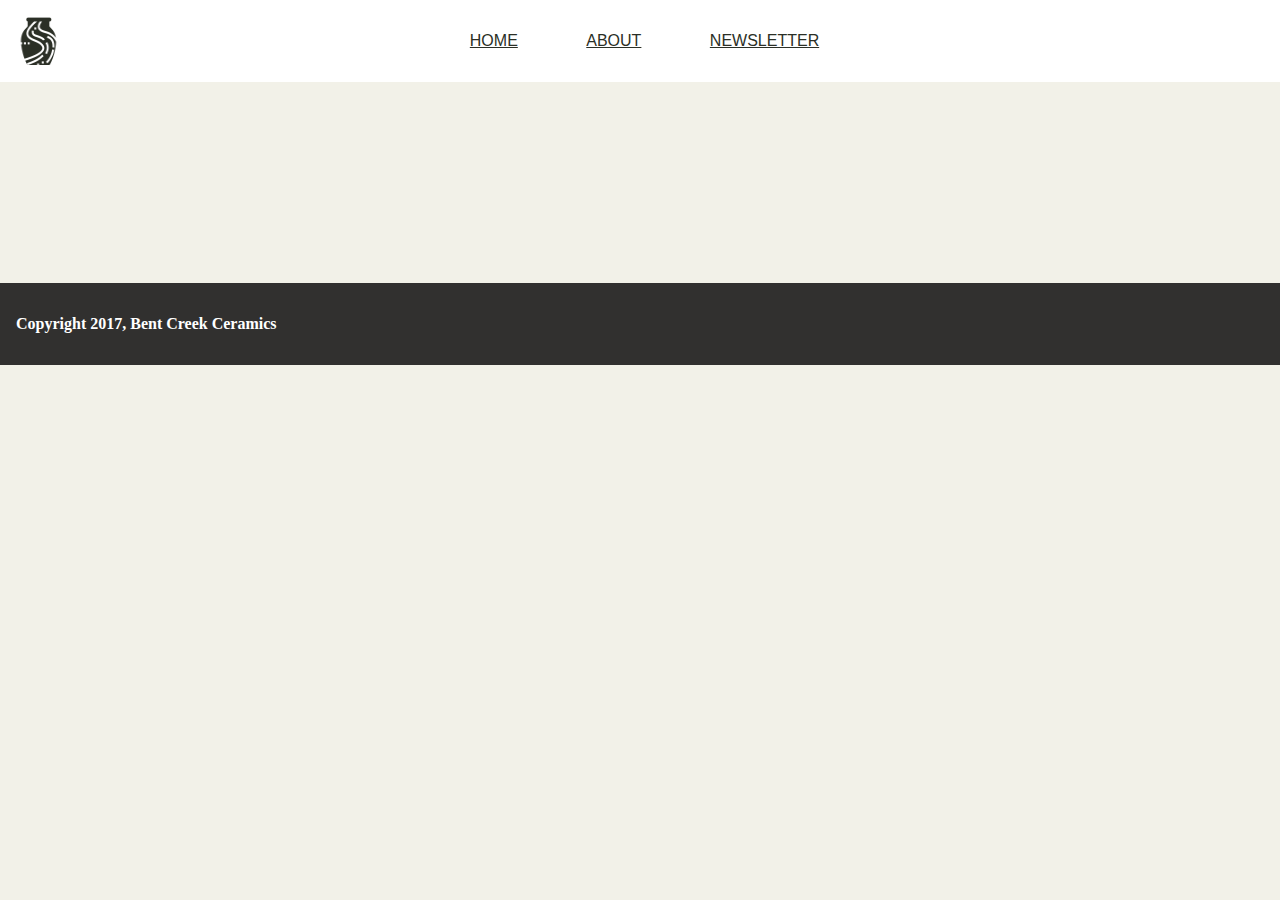
==== about.html @ cf136bc1 "PW1:8 about page html layout complete. Header/footer carryover from index." ====
<!DOCTYPE html>
<html>
  <head>
    <meta charset="utf-8">
    <title>Bent Creek Ceramics - About</title>
    <link href="https://fonts.googleapis.com/css?family=Merriweather:300,300i,400,400i,700|Roboto:300,300i,400,400i" rel="styleshet">
    <link href="style.css" rel="stylesheet">
  </head>

  <body>

<!-- ===== HEADER ===== -->
    <header>
      <img class="logo" src="images/optimized/bent-creek-logo.png" height="50" width="45" alt="Bent Creek Logo">
      <nav>
        <a href="index.html">Home</a>
        <a href="about.html">About</a>
        <a href="newsletter.html">Newsletter</a>
      </nav>
    </header>

<!-- ===== MAIN ===== -->
    <main>
      <section class="top_main">
        <h1></h1>
        <img src="" alt="">
        <p></p>
        <blockquote></blockquote>
        <h3></h3>
        <p></p>
      </section>
      <section class="middle_main">
        <h1></h1>
      </section>
      <section class="bottom_main">
        <div class="bottom_paragraphs">
          <h3></h3>
          <p></p>
          <figure>
            <img src="" alt="">
            <figcaption></figcaption>
          </figure>
        </div>
        <div class="bottom_table">
          <h3></h3>
          <table>
            <thead>
              <td></td>
              <td></td>
              <td></td>
            </thead>
            <tr>
              <td></td>
              <td></td>
              <td></td>
            </tr>
            <tr>
              <td></td>
              <td></td>
              <td></td>
            </tr>
            <tr>
              <td></td>
              <td></td>
              <td></td>
            </tr>
          </table>
        </div>    
      </section>

    </main>

<!-- ===== FOOTER ===== -->
    <footer>
      <p>Copyright 2017, Bent Creek Ceramics</p>
    </footer>
  </body>
</html>
---- style.css ----
/*Background: #F2F1E8
Text: #131511
Inline Link: #968772
Inline Link (Hover): #967343
Navigation Background: #FFFFFF
Navigation Text: #2B2F26
Navigation Text (Hover): #CD5D67
Navigation Text (Active) #968772
Button Background: #968772
Button Background (Hover): #967343
Button Text: #F2F1E8
Button Text (Hover): #FFFFFF
Input Border Bottom: #968772
Input Border Bottom (Focus): #967343*/
/*
font-family: 'Merriweather', serif;
font-family: 'Roboto', sans-serif;*/


html, body {
  width: 100%;
  height: auto;
  margin: 0;
  padding: 0;
  background-color: #F2F1E8;
  font-family: 'Merriweather', serif;
}

/* +++++++++++++++ INDEX.HTML +++++++++++++++ */

/* === HEADER === */

header {
  width: 100%;
  margin: 0;
  padding: 1em;
  display: flex;
  background-color: #fff;
}
header nav {
  margin: 0 auto;
  align-self: center;
  font-family: 'Roboto', sans-serif;
}
nav a {
  text-transform: uppercase;
  padding: 0 2em;
  color: #2B2F26;
}
nav a:nth-child(3) {
  padding-right: 100px;
}
nav a:hover {
  color: #CD5D67;
}
nav a:active {
  color: #968772;
}

/* ===== MAIN ===== */

main {
  width: 100%;
  padding: 1em;
}
main h1 {
  text-align: center;
  font-size: 4.5em;
  font-weight: 500;
  margin-bottom: .25em;
}
main h2 {
  text-align: center;
  font-size: 3em;
  font-weight: 500;
  margin-top: .25em;
  margin-bottom: 1.3em;
}
/* MAIN - IMAGE ROW1 */
.image_row_1 {
  width: 100%;
  margin: 0 auto;
}
.image_row_1 ul {
  padding: 0;
  display: flex;
  flex-flow: row nowrap;
  justify-content: space-between;
}
.image_row_1 ul li {
  list-style: none;
}
.image_row_1 ul li p {
  display: inline-block;
  color: #fff;
  background-color: rgba( 0, 0, 0, 0.8 );
  font-weight: 400;
  padding: 1em;
  margin-top: 20em;
}
.product-1 {
  background-image: url("images/optimized/product-1.jpg");
  background-size: 100% 100%;
  width: 60%;
  height: 25em;
  padding: 1em;
  padding: 0;
}
.product-2 {
  background-image: url("images/optimized/product-2.jpg");
  background-size: 100% 100%;
  width: 19%;
  height: 25em;
  padding: 0;
}
.product-3 {
  background-image: url("images/optimized/product-3.jpg");
  background-size: 100% 100%;
  width: 19%;
  height: 25em;
  padding: 0;
}
/* MAIN - IMAGE ROW2 */
.image_row_2 {
  width: 100%;
  margin: 0 auto;
}
.image_row_2 ul {
  padding: 0;
  display: flex;
  flex-flow: row nowrap;
  justify-content: space-between;
}
.image_row_2 ul li {
  list-style: none;
}
.image_row_2 ul li p {
  display: inline-block;
  color: #fff;
  background-color: rgba( 0, 0, 0, 0.8 );
  font-weight: 400;
  padding: 1em;
  margin-top: 13em;
}
.product-4 {
  background-image: url("images/optimized/product-4.jpg");
  background-size: 100% 100%;
  width: 19%;
  height: 18em;
  padding: 1em;
  padding: 0;
}
.product-5 {
  background-image: url("images/optimized/product-5.jpg");
  background-size: 100% 100%;
  width: 19%;
  height: 18em;
  padding: 0;
}
.product-6 {
  background-image: url("images/optimized/product-6.jpg");
  background-size: 100% 100%;
  width: 39%;
  height: 18em;
  padding: 0;
}
.product-7 {
  background-image: url("images/optimized/product-7.jpg");
  background-size: 100% 100%;
  width: 19%;
  height: 18em;
  padding: 0;
}

/* ===== FOOTER ===== */
footer {
  width: 100%;
  margin: 0;
  padding: 1em;
  background-color: rgba( 0, 0, 0, 0.8 );
  color: #fff;
  font-weight: bolder;

}
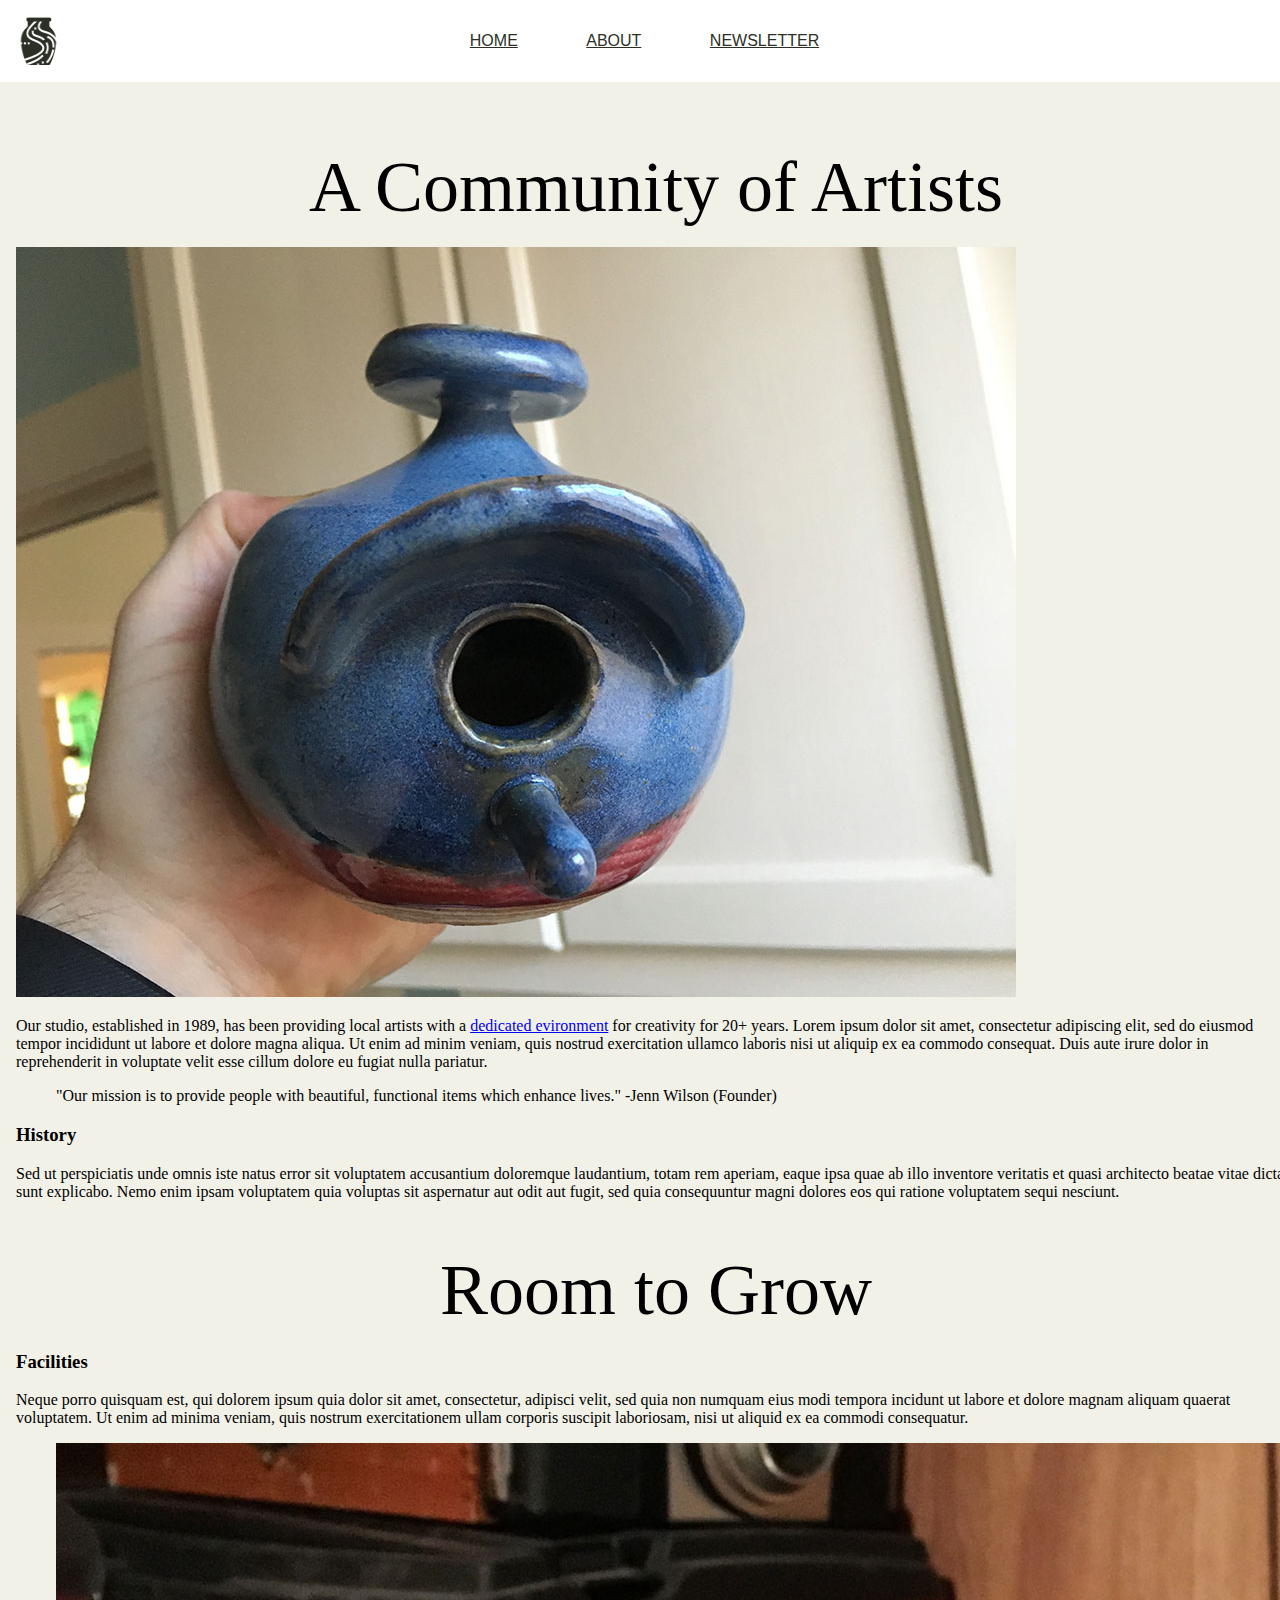
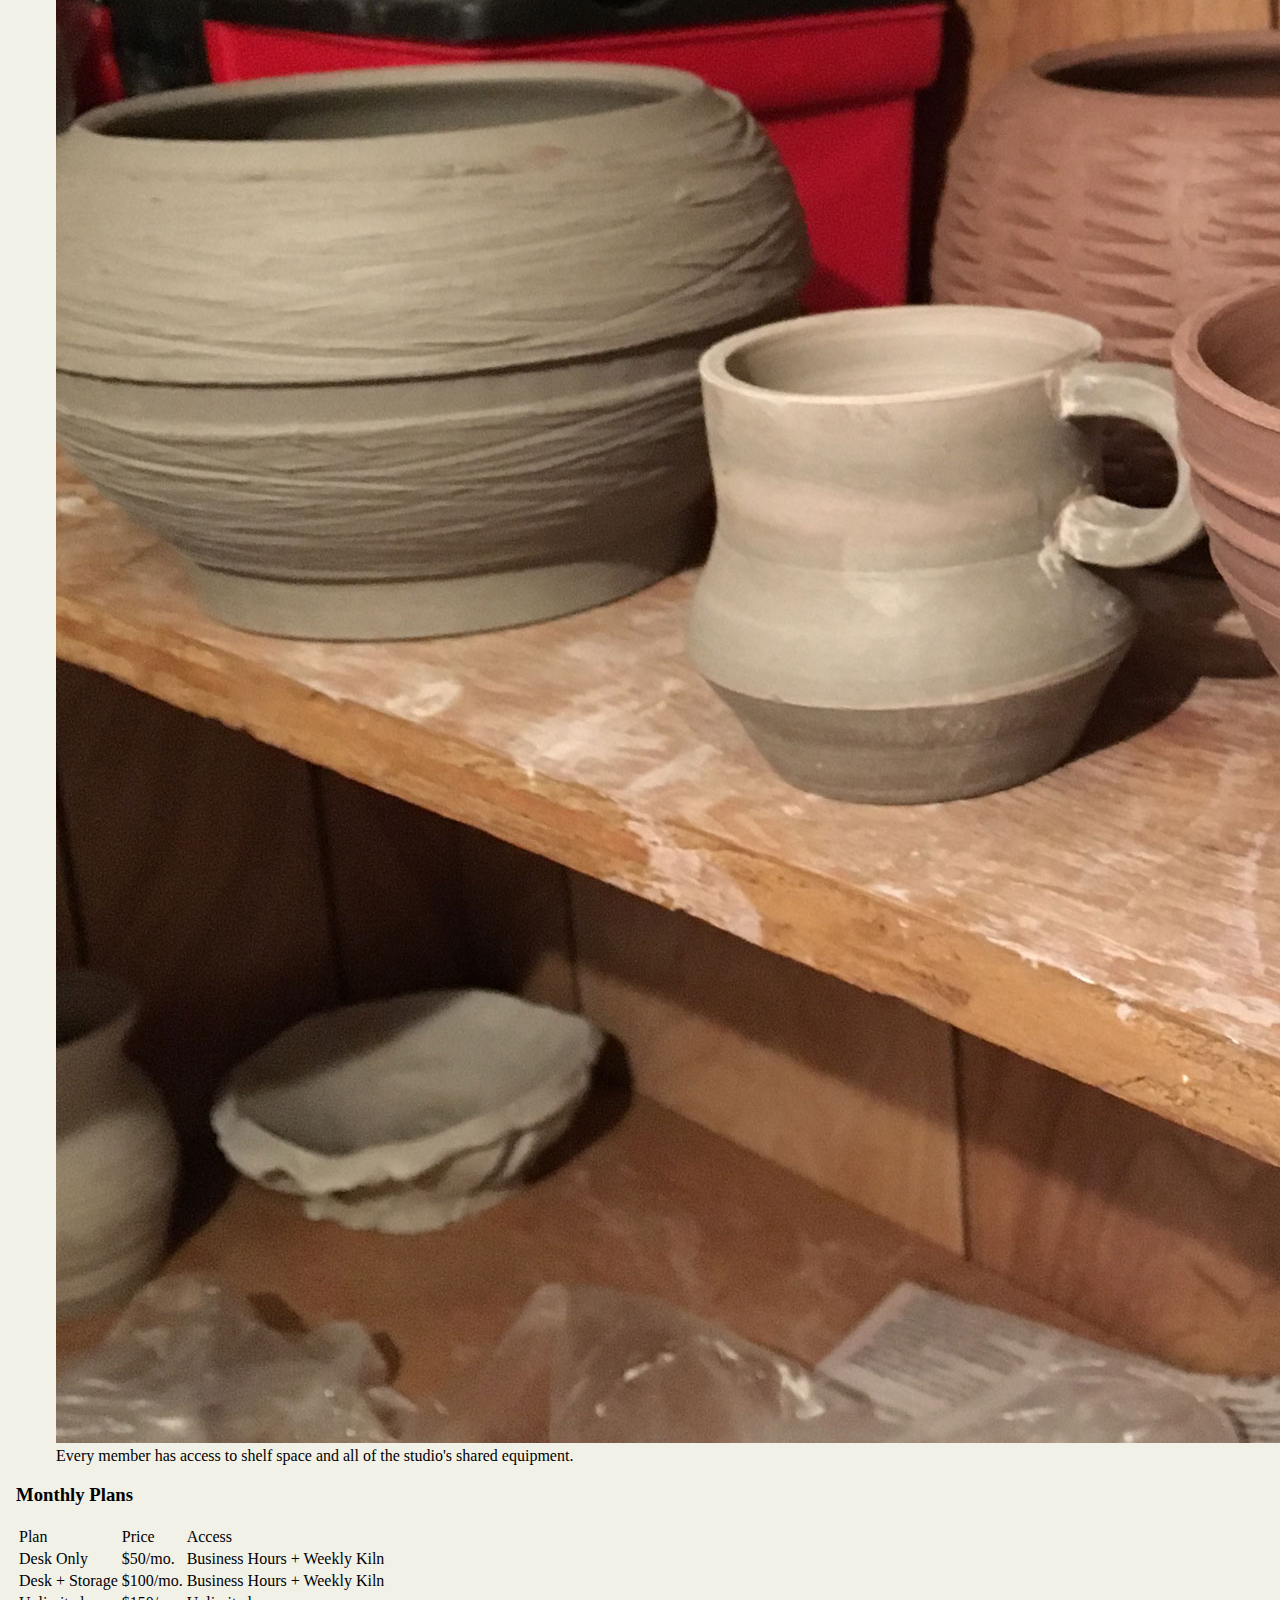
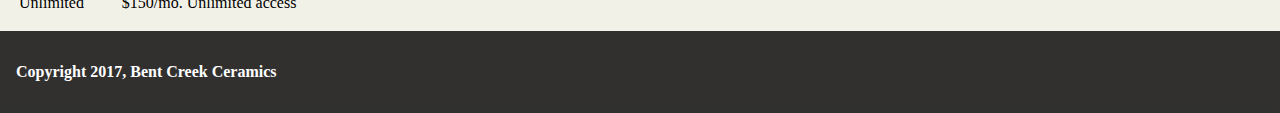
==== commit 0d8fbd88: "PW1:9 about page content added" ====
--- a/about.html
+++ b/about.html
@@ -22,50 +22,53 @@
 <!-- ===== MAIN ===== -->
     <main>
       <section class="top_main">
-        <h1></h1>
-        <img src="" alt="">
-        <p></p>
-        <blockquote></blockquote>
-        <h3></h3>
-        <p></p>
+        <h1>A Community of Artists</h1>
+        <img src="images/optimized/birdhouse.jpg" alt="Blue ceramic birdhouse">
+        <p>Our studio, established in 1989, has been providing local artists with a <a href="https://s-media-cache-ak0.pinimg.com/736x/82/8d/27/828d2722ae5b6010397c286fcc4e6bad--ceramic-studio-ceramic-artists.jpg">dedicated evironment</a> for creativity for 20+ years. Lorem ipsum dolor sit amet, consectetur adipiscing elit, sed do eiusmod tempor incididunt ut labore et dolore magna aliqua. Ut enim ad minim veniam, quis nostrud exercitation ullamco laboris nisi ut aliquip ex ea commodo consequat. Duis aute irure dolor in reprehenderit in voluptate velit esse cillum dolore eu fugiat nulla pariatur.
+</p>
+        <blockquote>"Our mission is to provide people with beautiful, functional items which enhance lives."
+-Jenn Wilson (Founder)
+</blockquote>
+        <h3>History</h3>
+        <p>Sed ut perspiciatis unde omnis iste natus error sit voluptatem accusantium doloremque laudantium, totam rem aperiam, eaque ipsa quae ab illo inventore veritatis et quasi architecto beatae vitae dicta sunt explicabo. Nemo enim ipsam voluptatem quia voluptas sit aspernatur aut odit aut fugit, sed quia consequuntur magni dolores eos qui ratione voluptatem sequi nesciunt.</p>
       </section>
       <section class="middle_main">
-        <h1></h1>
+        <h1>Room to Grow</h1>
       </section>
       <section class="bottom_main">
         <div class="bottom_paragraphs">
-          <h3></h3>
-          <p></p>
+          <h3>Facilities</h3>
+          <p>Neque porro quisquam est, qui dolorem ipsum quia dolor sit amet, consectetur, adipisci velit, sed quia non numquam eius modi tempora incidunt ut labore et dolore magnam aliquam quaerat voluptatem. Ut enim ad minima veniam, quis nostrum exercitationem ullam corporis suscipit laboriosam, nisi ut aliquid ex ea commodi consequatur.</p>
           <figure>
-            <img src="" alt="">
-            <figcaption></figcaption>
+            <img src="images/optimized/background-1.jpg" alt="A shelf with ceramic bowls and mugs">
+            <figcaption>Every member has access to shelf space and all of the studio's shared equipment.</figcaption>
           </figure>
         </div>
         <div class="bottom_table">
-          <h3></h3>
+          <h3>Monthly Plans</h3>
           <table>
             <thead>
-              <td></td>
-              <td></td>
-              <td></td>
+              <td>Plan</td>
+              <td>Price</td>
+              <td>Access</td>
             </thead>
             <tr>
-              <td></td>
-              <td></td>
-              <td></td>
+              <td>Desk Only</td>
+              <td>$50/mo.</td>
+              <td>Business Hours + Weekly Kiln</td>
             </tr>
             <tr>
-              <td></td>
-              <td></td>
-              <td></td>
+              <td>Desk + Storage</td>
+              <td>$100/mo.</td>
+              <td>Business Hours + Weekly Kiln</td>
             </tr>
             <tr>
-              <td></td>
-              <td></td>
-              <td></td>
+              <td>Unlimited</td>
+              <td>$150/mo.</td>
+              <td>Unlimited access</td>
             </tr>
           </table>
-        </div>    
+        </div>
       </section>
 
     </main>
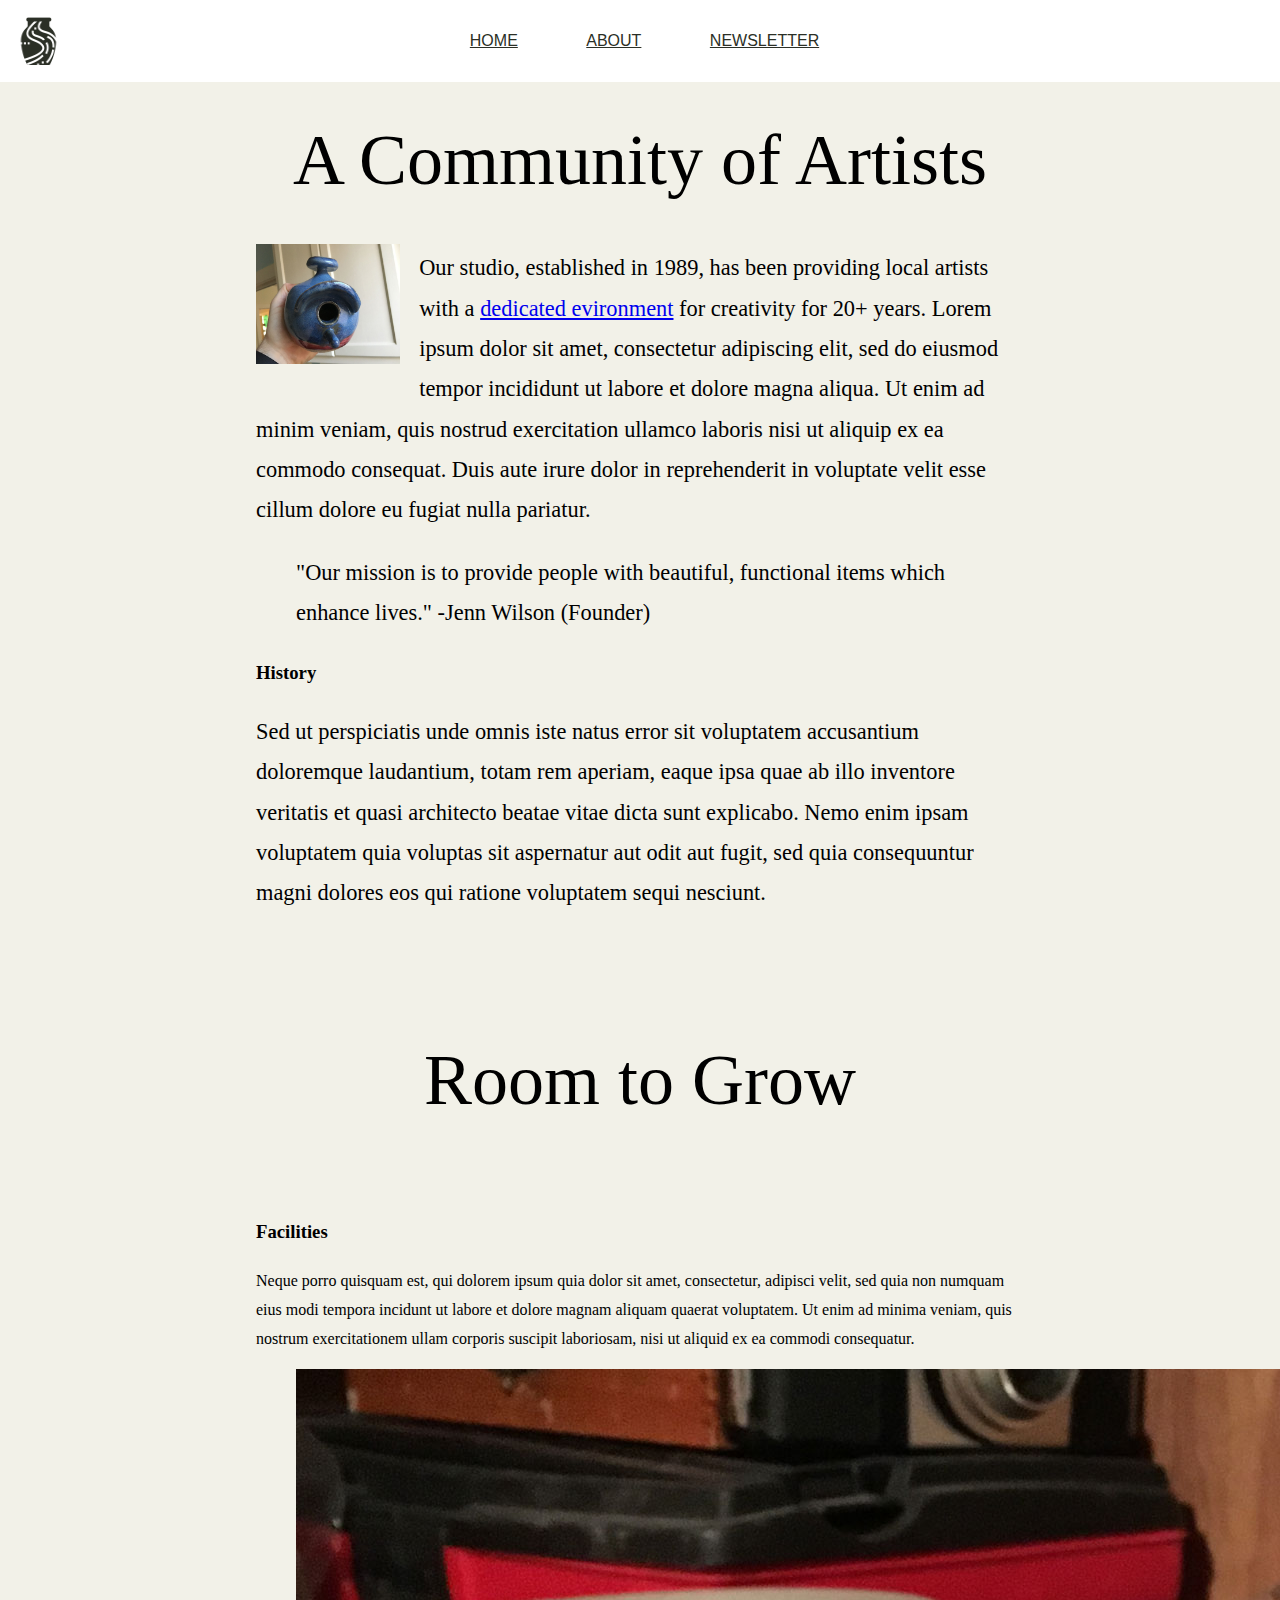
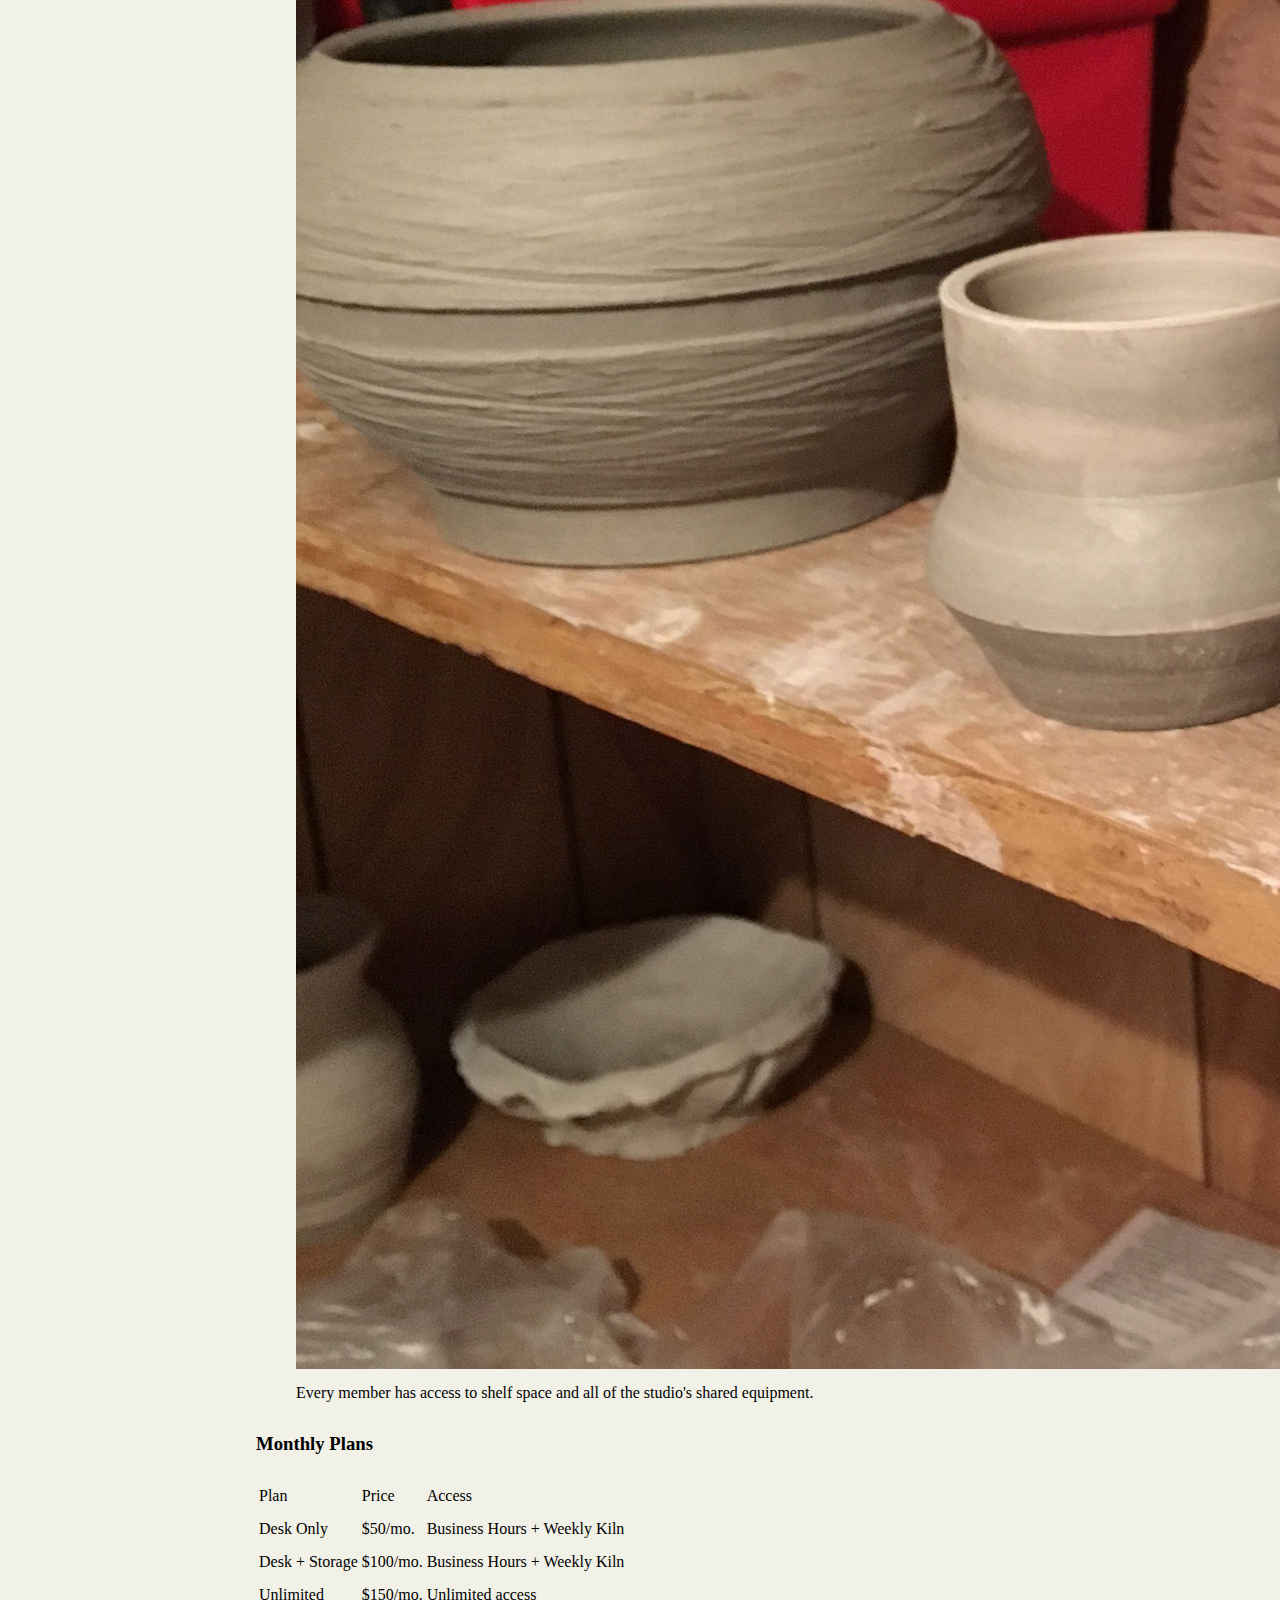
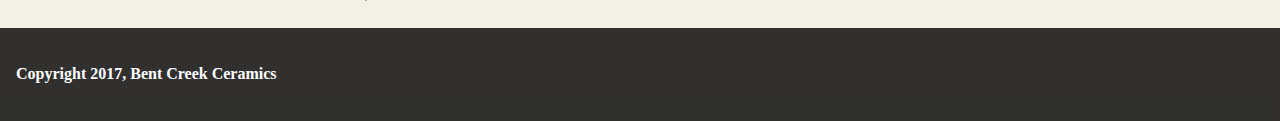
==== commit 1d236e1e: "PW1:10 about page CSS Section - top_main" ====
--- a/about.html
+++ b/about.html
@@ -20,7 +20,8 @@
     </header>
 
 <!-- ===== MAIN ===== -->
-    <main>
+  <!-- ----- SECTION - top_main ----- -->
+    <main class="main_about">
       <section class="top_main">
         <h1>A Community of Artists</h1>
         <img src="images/optimized/birdhouse.jpg" alt="Blue ceramic birdhouse">
@@ -32,9 +33,13 @@
         <h3>History</h3>
         <p>Sed ut perspiciatis unde omnis iste natus error sit voluptatem accusantium doloremque laudantium, totam rem aperiam, eaque ipsa quae ab illo inventore veritatis et quasi architecto beatae vitae dicta sunt explicabo. Nemo enim ipsam voluptatem quia voluptas sit aspernatur aut odit aut fugit, sed quia consequuntur magni dolores eos qui ratione voluptatem sequi nesciunt.</p>
       </section>
+
+  <!-- ----- SECTION - middle_main ----- -->
       <section class="middle_main">
         <h1>Room to Grow</h1>
       </section>
+
+    <!-- ----- SECTION - bottom_main ----- -->
       <section class="bottom_main">
         <div class="bottom_paragraphs">
           <h3>Facilities</h3>
@@ -71,7 +76,7 @@
         </div>
       </section>
 
-    </main>
+    </main>   <!-- END MAIN -->
 
 <!-- ===== FOOTER ===== -->
     <footer>
--- a/style.css
+++ b/style.css
@@ -1,3 +1,177 @@
+html, body {
+  width: 100%;
+  height: auto;
+  margin: 0;
+  padding: 0;
+  line-height: 1.8;
+  background-color: #F2F1E8;
+  font-family: 'Merriweather', serif;
+}
+
+/* ++++++++++++++++++++++++++++++++++++++++++ */
+/* +++++++++++++++ INDEX.HTML +++++++++++++++ */
+/* ++++++++++++++++++++++++++++++++++++++++++ */
+
+/* ========== HEADER ==================== */
+
+header {
+  position: fixed;
+  width: 100%;
+  margin: 0;
+  padding: 1em;
+  display: flex;
+  background-color: #fff;
+}
+header nav {
+  margin: 0 auto;
+  align-self: center;
+  font-family: 'Roboto', sans-serif;
+}
+nav a {
+  text-transform: uppercase;
+  padding: 0 2em;
+  color: #2B2F26;
+}
+nav a:nth-child(3) {
+  padding-right: 100px;
+}
+nav a:hover {
+  color: #CD5D67;
+}
+nav a:active {
+  color: #968772;
+}
+
+/* ========== MAIN ====================== */
+
+main {
+  width: 100%;
+  padding: 1em;
+}
+main section {
+  padding-top: 2em;
+}
+main h1 {
+  text-align: center;
+  font-size: 4.5em;
+  font-weight: 500;
+  margin-bottom: .25em
+}
+main h2 {
+  text-align: center;
+  font-size: 3em;
+  font-weight: 500;
+  margin-top: .25em;
+  margin-bottom: 1.3em;
+}
+/* --- MAIN - image_row_1 --- */
+.image_row_1 {
+  width: 100%;
+  margin: 0 auto;
+}
+.image_row_1 ul {
+  padding: 0;
+  display: flex;
+  flex-flow: row nowrap;
+  justify-content: space-between;
+}
+.image_row_1 ul li {
+  list-style: none;
+}
+.image_row_1 ul li p {
+  display: inline-block;
+  color: #fff;
+  background-color: rgba( 0, 0, 0, 0.8 );
+  font-weight: 400;
+  padding: 1em;
+  margin-top: 20em;
+}
+.product-1 {
+  background-image: url("images/optimized/product-1.jpg");
+  background-size: 100% 100%;
+  width: 60%;
+  height: 25em;
+  padding: 1em;
+  padding: 0;
+}
+.product-2 {
+  background-image: url("images/optimized/product-2.jpg");
+  background-size: 100% 100%;
+  width: 19%;
+  height: 25em;
+  padding: 0;
+}
+.product-3 {
+  background-image: url("images/optimized/product-3.jpg");
+  background-size: 100% 100%;
+  width: 19%;
+  height: 25em;
+  padding: 0;
+}
+
+/* --- MAIN - image_row_2 --- */
+.image_row_2 {
+  width: 100%;
+  margin: 0 auto;
+}
+.image_row_2 ul {
+  padding: 0;
+  display: flex;
+  flex-flow: row nowrap;
+  justify-content: space-between;
+}
+.image_row_2 ul li {
+  list-style: none;
+}
+.image_row_2 ul li p {
+  display: inline-block;
+  color: #fff;
+  background-color: rgba( 0, 0, 0, 0.8 );
+  font-weight: 400;
+  padding: 1em;
+  margin-top: 13em;
+}
+.product-4 {
+  background-image: url("images/optimized/product-4.jpg");
+  background-size: 100% 100%;
+  width: 19%;
+  height: 18em;
+  padding: 1em;
+  padding: 0;
+}
+.product-5 {
+  background-image: url("images/optimized/product-5.jpg");
+  background-size: 100% 100%;
+  width: 19%;
+  height: 18em;
+  padding: 0;
+}
+.product-6 {
+  background-image: url("images/optimized/product-6.jpg");
+  background-size: 100% 100%;
+  width: 39%;
+  height: 18em;
+  padding: 0;
+}
+.product-7 {
+  background-image: url("images/optimized/product-7.jpg");
+  background-size: 100% 100%;
+  width: 19%;
+  height: 18em;
+  padding: 0;
+}
+
+/* ========== FOOTER ====================== */
+footer {
+  width: 100%;
+  margin: 0;
+  padding: 1em;
+  background-color: rgba( 0, 0, 0, 0.8 );
+  color: #fff;
+  font-weight: bolder;
+
+}
+
 /*Background: #F2F1E8
 Text: #131511
 Inline Link: #968772
@@ -12,173 +186,40 @@
 Button Text (Hover): #FFFFFF
 Input Border Bottom: #968772
 Input Border Bottom (Focus): #967343*/
-/*
-font-family: 'Merriweather', serif;
-font-family: 'Roboto', sans-serif;*/
-
-
-html, body {
-  width: 100%;
-  height: auto;
-  margin: 0;
-  padding: 0;
-  background-color: #F2F1E8;
-  font-family: 'Merriweather', serif;
-}
-
-/* +++++++++++++++ INDEX.HTML +++++++++++++++ */
-
-/* === HEADER === */
-
-header {
-  width: 100%;
-  margin: 0;
-  padding: 1em;
-  display: flex;
-  background-color: #fff;
-}
-header nav {
-  margin: 0 auto;
-  align-self: center;
-  font-family: 'Roboto', sans-serif;
-}
-nav a {
-  text-transform: uppercase;
-  padding: 0 2em;
-  color: #2B2F26;
-}
-nav a:nth-child(3) {
-  padding-right: 100px;
-}
-nav a:hover {
-  color: #CD5D67;
-}
-nav a:active {
-  color: #968772;
-}
-
-/* ===== MAIN ===== */
-
-main {
-  width: 100%;
-  padding: 1em;
-}
-main h1 {
+
+/* ++++++++++++++++++++++++++++++++++++++++++ */
+/* +++++++++++++++ ABOUT.HTML +++++++++++++++ */
+/* ++++++++++++++++++++++++++++++++++++++++++ */
+
+/*Header and Footer properties inherited from index.html*/
+
+/* ========== MAIN ====================== */
+
+/* --- SECTION - top_main --- */
+.top_main h1 {
   text-align: center;
   font-size: 4.5em;
   font-weight: 500;
-  margin-bottom: .25em;
-}
-main h2 {
-  text-align: center;
-  font-size: 3em;
-  font-weight: 500;
-  margin-top: .25em;
-  margin-bottom: 1.3em;
-}
-/* MAIN - IMAGE ROW1 */
-.image_row_1 {
-  width: 100%;
-  margin: 0 auto;
-}
-.image_row_1 ul {
-  padding: 0;
-  display: flex;
-  flex-flow: row nowrap;
-  justify-content: space-between;
-}
-.image_row_1 ul li {
-  list-style: none;
-}
-.image_row_1 ul li p {
-  display: inline-block;
-  color: #fff;
-  background-color: rgba( 0, 0, 0, 0.8 );
-  font-weight: 400;
-  padding: 1em;
-  margin-top: 20em;
-}
-.product-1 {
-  background-image: url("images/optimized/product-1.jpg");
-  background-size: 100% 100%;
+}
+.main_about {
   width: 60%;
-  height: 25em;
-  padding: 1em;
-  padding: 0;
-}
-.product-2 {
-  background-image: url("images/optimized/product-2.jpg");
-  background-size: 100% 100%;
-  width: 19%;
-  height: 25em;
-  padding: 0;
-}
-.product-3 {
-  background-image: url("images/optimized/product-3.jpg");
-  background-size: 100% 100%;
-  width: 19%;
-  height: 25em;
-  padding: 0;
-}
-/* MAIN - IMAGE ROW2 */
-.image_row_2 {
-  width: 100%;
-  margin: 0 auto;
-}
-.image_row_2 ul {
-  padding: 0;
-  display: flex;
-  flex-flow: row nowrap;
-  justify-content: space-between;
-}
-.image_row_2 ul li {
-  list-style: none;
-}
-.image_row_2 ul li p {
-  display: inline-block;
-  color: #fff;
-  background-color: rgba( 0, 0, 0, 0.8 );
-  font-weight: 400;
-  padding: 1em;
-  margin-top: 13em;
-}
-.product-4 {
-  background-image: url("images/optimized/product-4.jpg");
-  background-size: 100% 100%;
-  width: 19%;
-  height: 18em;
-  padding: 1em;
-  padding: 0;
-}
-.product-5 {
-  background-image: url("images/optimized/product-5.jpg");
-  background-size: 100% 100%;
-  width: 19%;
-  height: 18em;
-  padding: 0;
-}
-.product-6 {
-  background-image: url("images/optimized/product-6.jpg");
-  background-size: 100% 100%;
-  width: 39%;
-  height: 18em;
-  padding: 0;
-}
-.product-7 {
-  background-image: url("images/optimized/product-7.jpg");
-  background-size: 100% 100%;
-  width: 19%;
-  height: 18em;
-  padding: 0;
-}
-
-/* ===== FOOTER ===== */
-footer {
-  width: 100%;
-  margin: 0;
-  padding: 1em;
-  background-color: rgba( 0, 0, 0, 0.8 );
-  color: #fff;
-  font-weight: bolder;
-
-}
+  margin: 0 auto;
+}
+.top_main img {
+  width: 9em;
+  height: 7.5em;
+  float: left;
+  margin: 0 1.2em 1em 0;
+}
+.top_main p, blockquote {
+  font-size: 1.4em;
+}
+
+
+
+/* --- SECTION - middle_main --- */
+
+
+
+
+/* --- SECTION - bottom_main --- */
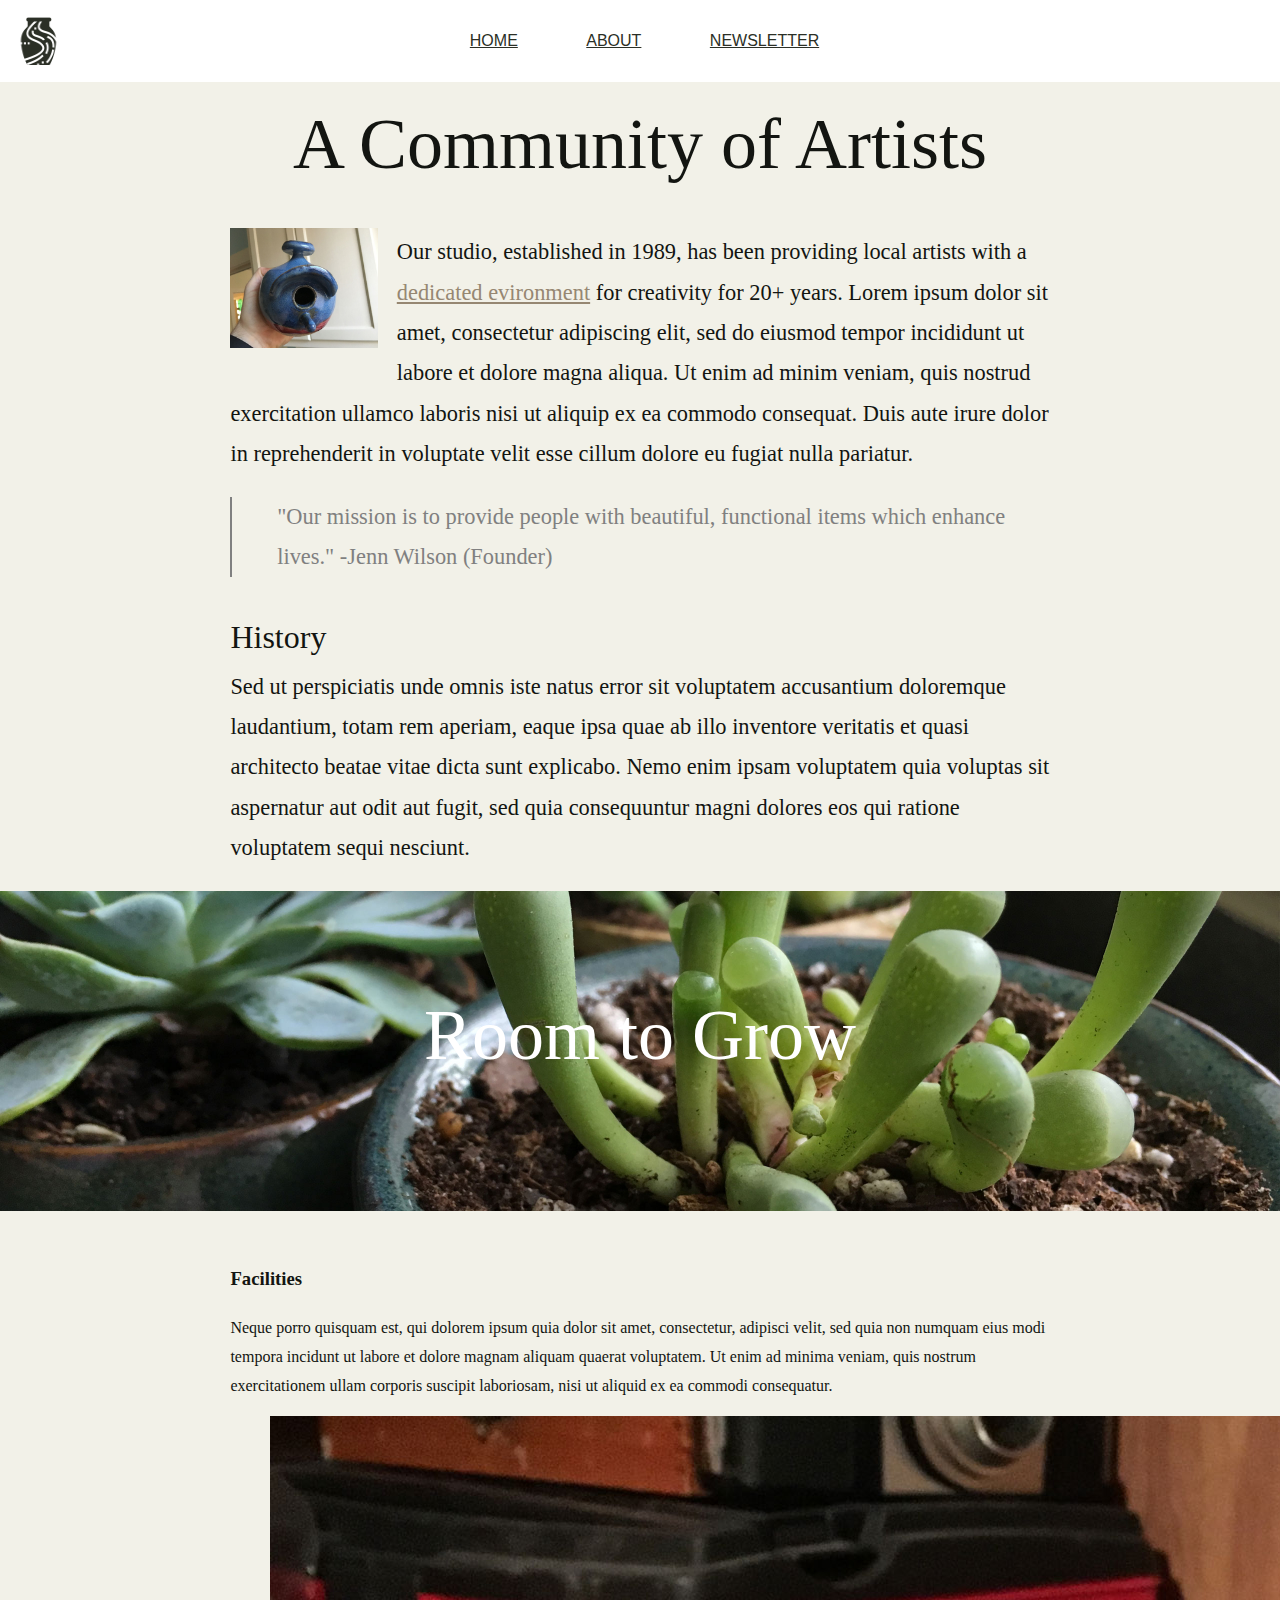
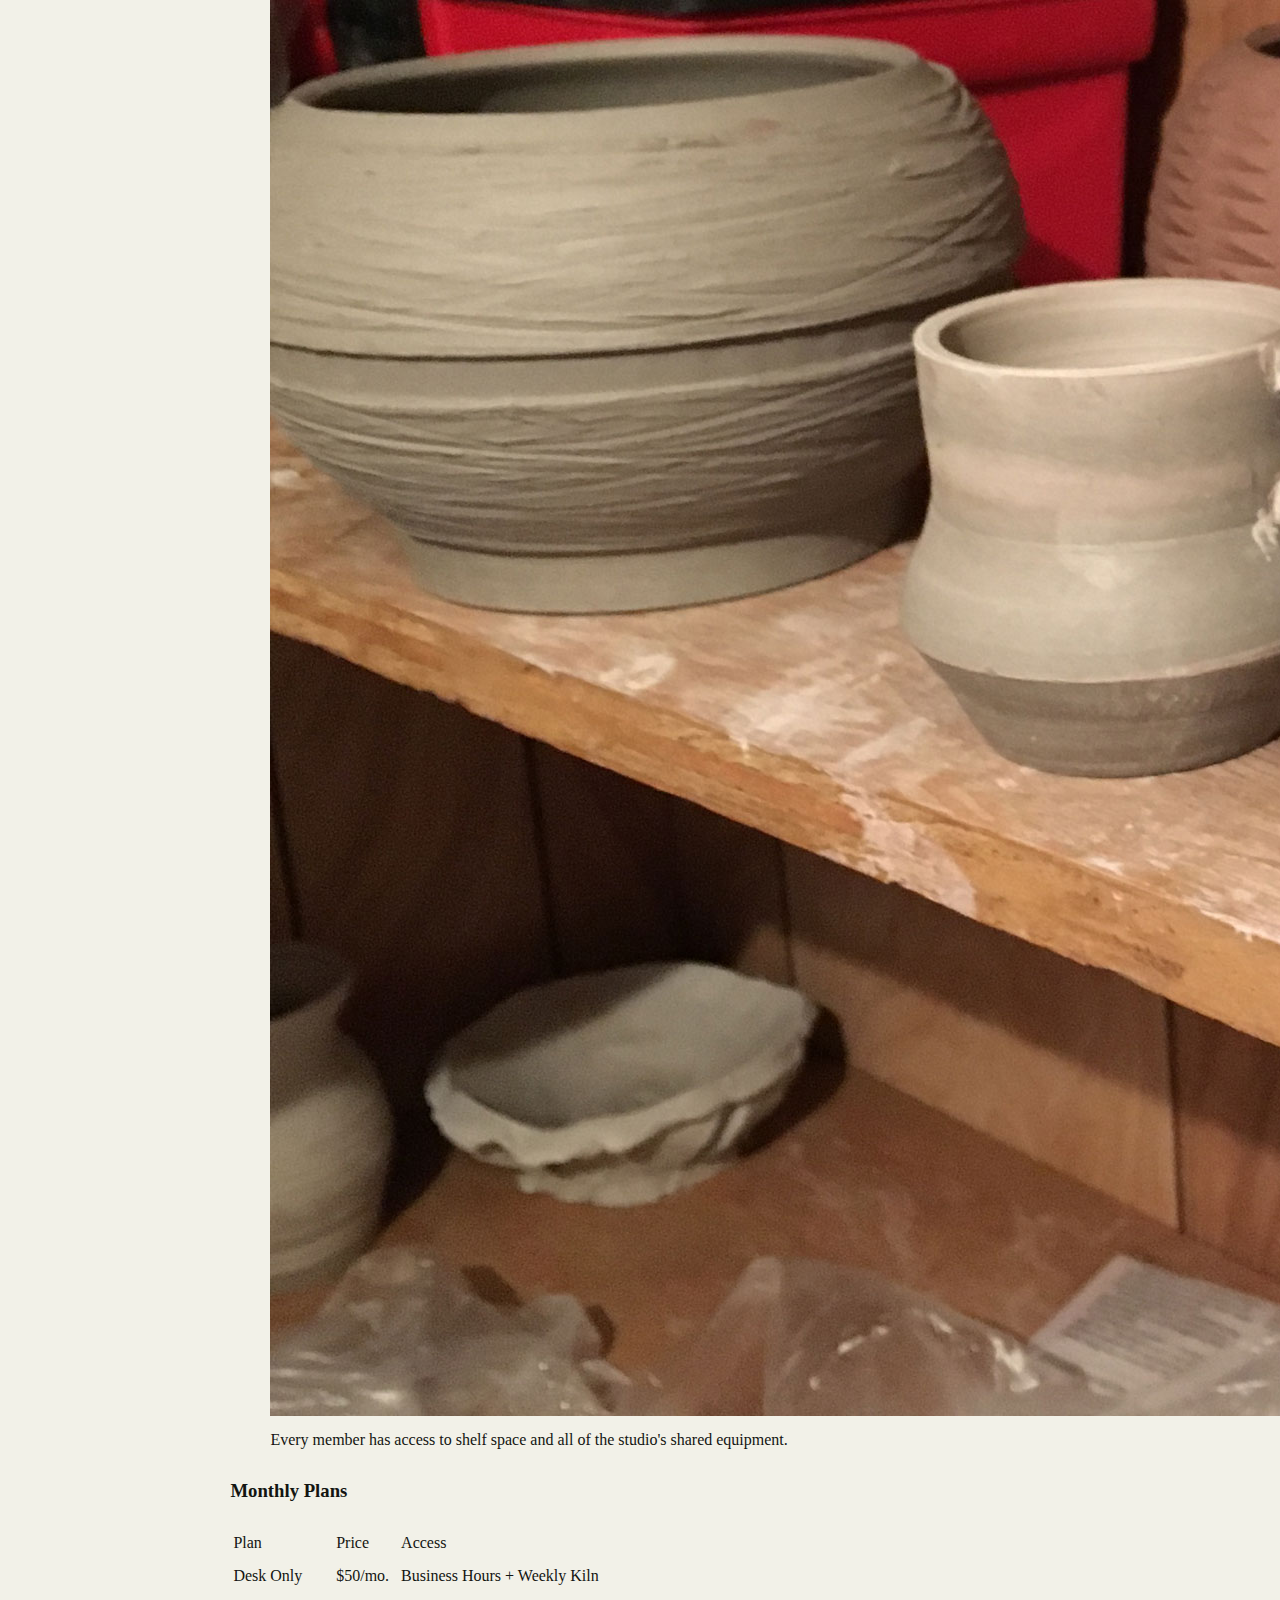
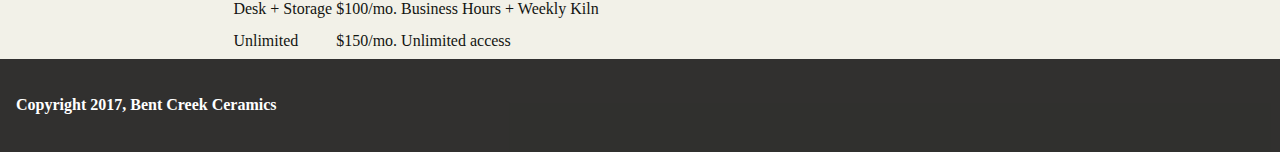
==== commit 1960d361: "PW1:12 about page Section - top_middle complete. Favicon added to HTML" ====
--- a/about.html
+++ b/about.html
@@ -5,6 +5,7 @@
     <title>Bent Creek Ceramics - About</title>
     <link href="https://fonts.googleapis.com/css?family=Merriweather:300,300i,400,400i,700|Roboto:300,300i,400,400i" rel="styleshet">
     <link href="style.css" rel="stylesheet">
+    <link rel="icon" href="images/optimized/bent-creek-logo-coral.png">
   </head>
 
   <body>
@@ -25,7 +26,7 @@
       <section class="top_main">
         <h1>A Community of Artists</h1>
         <img src="images/optimized/birdhouse.jpg" alt="Blue ceramic birdhouse">
-        <p>Our studio, established in 1989, has been providing local artists with a <a href="https://s-media-cache-ak0.pinimg.com/736x/82/8d/27/828d2722ae5b6010397c286fcc4e6bad--ceramic-studio-ceramic-artists.jpg">dedicated evironment</a> for creativity for 20+ years. Lorem ipsum dolor sit amet, consectetur adipiscing elit, sed do eiusmod tempor incididunt ut labore et dolore magna aliqua. Ut enim ad minim veniam, quis nostrud exercitation ullamco laboris nisi ut aliquip ex ea commodo consequat. Duis aute irure dolor in reprehenderit in voluptate velit esse cillum dolore eu fugiat nulla pariatur.
+        <p>Our studio, established in 1989, has been providing local artists with a <a href="#facilities">dedicated evironment</a> for creativity for 20+ years. Lorem ipsum dolor sit amet, consectetur adipiscing elit, sed do eiusmod tempor incididunt ut labore et dolore magna aliqua. Ut enim ad minim veniam, quis nostrud exercitation ullamco laboris nisi ut aliquip ex ea commodo consequat. Duis aute irure dolor in reprehenderit in voluptate velit esse cillum dolore eu fugiat nulla pariatur.
 </p>
         <blockquote>"Our mission is to provide people with beautiful, functional items which enhance lives."
 -Jenn Wilson (Founder)
@@ -36,7 +37,7 @@
 
   <!-- ----- SECTION - middle_main ----- -->
       <section class="middle_main">
-        <h1>Room to Grow</h1>
+        <h1 id="facilities">Room to Grow</h1>
       </section>
 
     <!-- ----- SECTION - bottom_main ----- -->
--- a/style.css
+++ b/style.css
@@ -6,6 +6,7 @@
   line-height: 1.8;
   background-color: #F2F1E8;
   font-family: 'Merriweather', serif;
+  color: #131511;
 }
 
 /* ++++++++++++++++++++++++++++++++++++++++++ */
@@ -174,12 +175,12 @@
 
 /*Background: #F2F1E8
 Text: #131511
-Inline Link: #968772
-Inline Link (Hover): #967343
-Navigation Background: #FFFFFF
-Navigation Text: #2B2F26
-Navigation Text (Hover): #CD5D67
-Navigation Text (Active) #968772
+√ Inline Link: #968772
+√ Inline Link (Hover): #967343
+√ Navigation Background: #FFFFFF
+√ Navigation Text: #2B2F26
+√ Navigation Text (Hover): #CD5D67
+√ Navigation Text (Active) #968772
 Button Background: #968772
 Button Background (Hover): #967343
 Button Text: #F2F1E8
@@ -195,31 +196,67 @@
 
 /* ========== MAIN ====================== */
 
+.main_about {
+  margin: 0;
+  padding: 0;
+}
+
 /* --- SECTION - top_main --- */
 .top_main h1 {
   text-align: center;
   font-size: 4.5em;
   font-weight: 500;
 }
-.main_about {
-  width: 60%;
+.top_main {
+  width: 64%;
   margin: 0 auto;
 }
 .top_main img {
-  width: 9em;
+  width: 9.2em;
   height: 7.5em;
   float: left;
   margin: 0 1.2em 1em 0;
 }
+.top_main a {
+  color: #968772;
+}
+.top_main a:hover {
+  color: #967343;
+}
 .top_main p, blockquote {
   font-size: 1.4em;
 }
-
-
+.top_main blockquote {
+  border-left: solid 2px gray;
+  margin-left: 0;
+  padding-left: 2em;
+  color: gray;
+}
+.top_main h3 {
+  font-size: 2em;
+  font-weight: 400;
+  margin-bottom: 0;
+}
+.top_main p:last-child {
+  margin-top: 0;
+}
 
 /* --- SECTION - middle_main --- */
-
+.middle_main {
+  background-image: url("images/optimized/background-3.jpg");
+  background-size: cover;
+  background-position: center;
+  width: 100%;
+  box-sizing: border-box;
+  height: 20em;
+  color: #fff;
+
+}
 
 
 
 /* --- SECTION - bottom_main --- */
+.bottom_main {
+  width: 64%;
+  margin: 0 auto;
+}
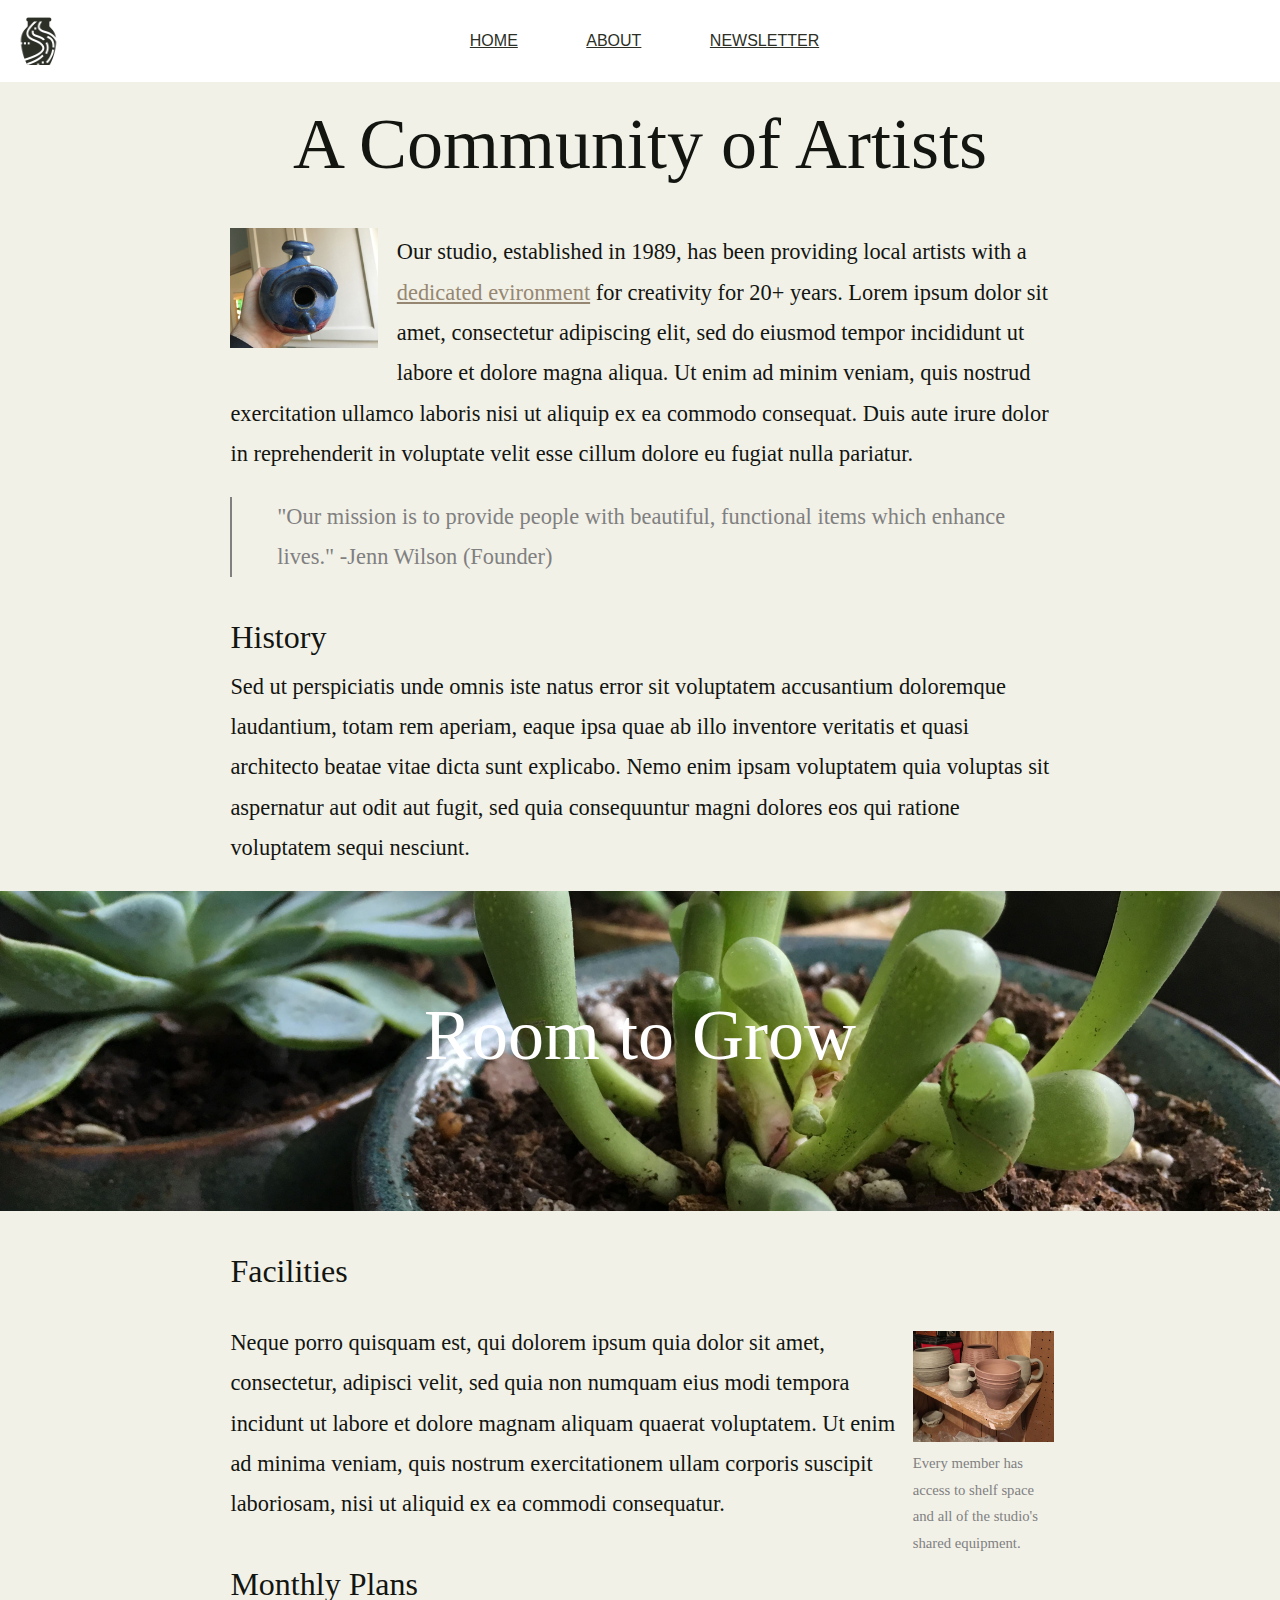
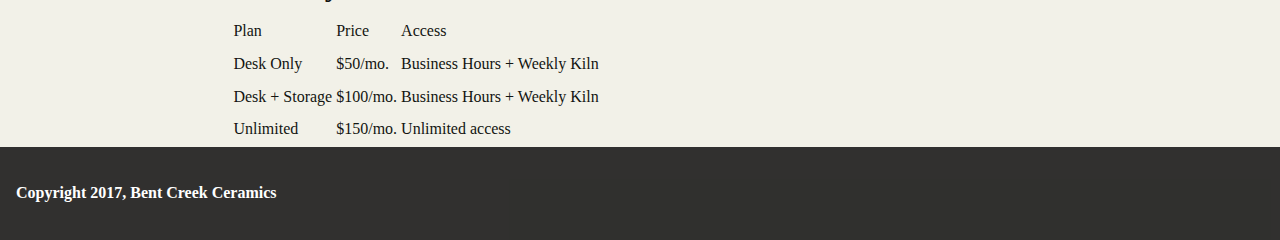
==== commit 60df7bde: "PW1:13 about page Section - bottom_main paragraph and figure complete." ====
--- a/about.html
+++ b/about.html
@@ -43,12 +43,12 @@
     <!-- ----- SECTION - bottom_main ----- -->
       <section class="bottom_main">
         <div class="bottom_paragraphs">
-          <h3>Facilities</h3>
-          <p>Neque porro quisquam est, qui dolorem ipsum quia dolor sit amet, consectetur, adipisci velit, sed quia non numquam eius modi tempora incidunt ut labore et dolore magnam aliquam quaerat voluptatem. Ut enim ad minima veniam, quis nostrum exercitationem ullam corporis suscipit laboriosam, nisi ut aliquid ex ea commodi consequatur.</p>
           <figure>
             <img src="images/optimized/background-1.jpg" alt="A shelf with ceramic bowls and mugs">
             <figcaption>Every member has access to shelf space and all of the studio's shared equipment.</figcaption>
           </figure>
+          <h3>Facilities</h3>
+          <p>Neque porro quisquam est, qui dolorem ipsum quia dolor sit amet, consectetur, adipisci velit, sed quia non numquam eius modi tempora incidunt ut labore et dolore magnam aliquam quaerat voluptatem. Ut enim ad minima veniam, quis nostrum exercitationem ullam corporis suscipit laboriosam, nisi ut aliquid ex ea commodi consequatur.</p>
         </div>
         <div class="bottom_table">
           <h3>Monthly Plans</h3>
--- a/style.css
+++ b/style.css
@@ -250,13 +250,31 @@
   box-sizing: border-box;
   height: 20em;
   color: #fff;
-
-}
-
-
-
+}
 /* --- SECTION - bottom_main --- */
 .bottom_main {
   width: 64%;
   margin: 0 auto;
-}
+  padding-top: 0;
+}
+.bottom_main h3 {
+  font-size: 2em;
+  font-weight: 400;
+  margin-bottom: 0;
+}
+.bottom_main p {
+  font-size: 1.4em
+}
+.bottom_main figure {
+  margin: 0;
+  padding: 0;
+  padding-top: 6em;
+  float: right;
+  width: 9.3em;
+  font-size: .92em;
+  color: gray
+}
+.bottom_main figure img {
+  width: 9.6em;
+  height: 7.5em;
+}
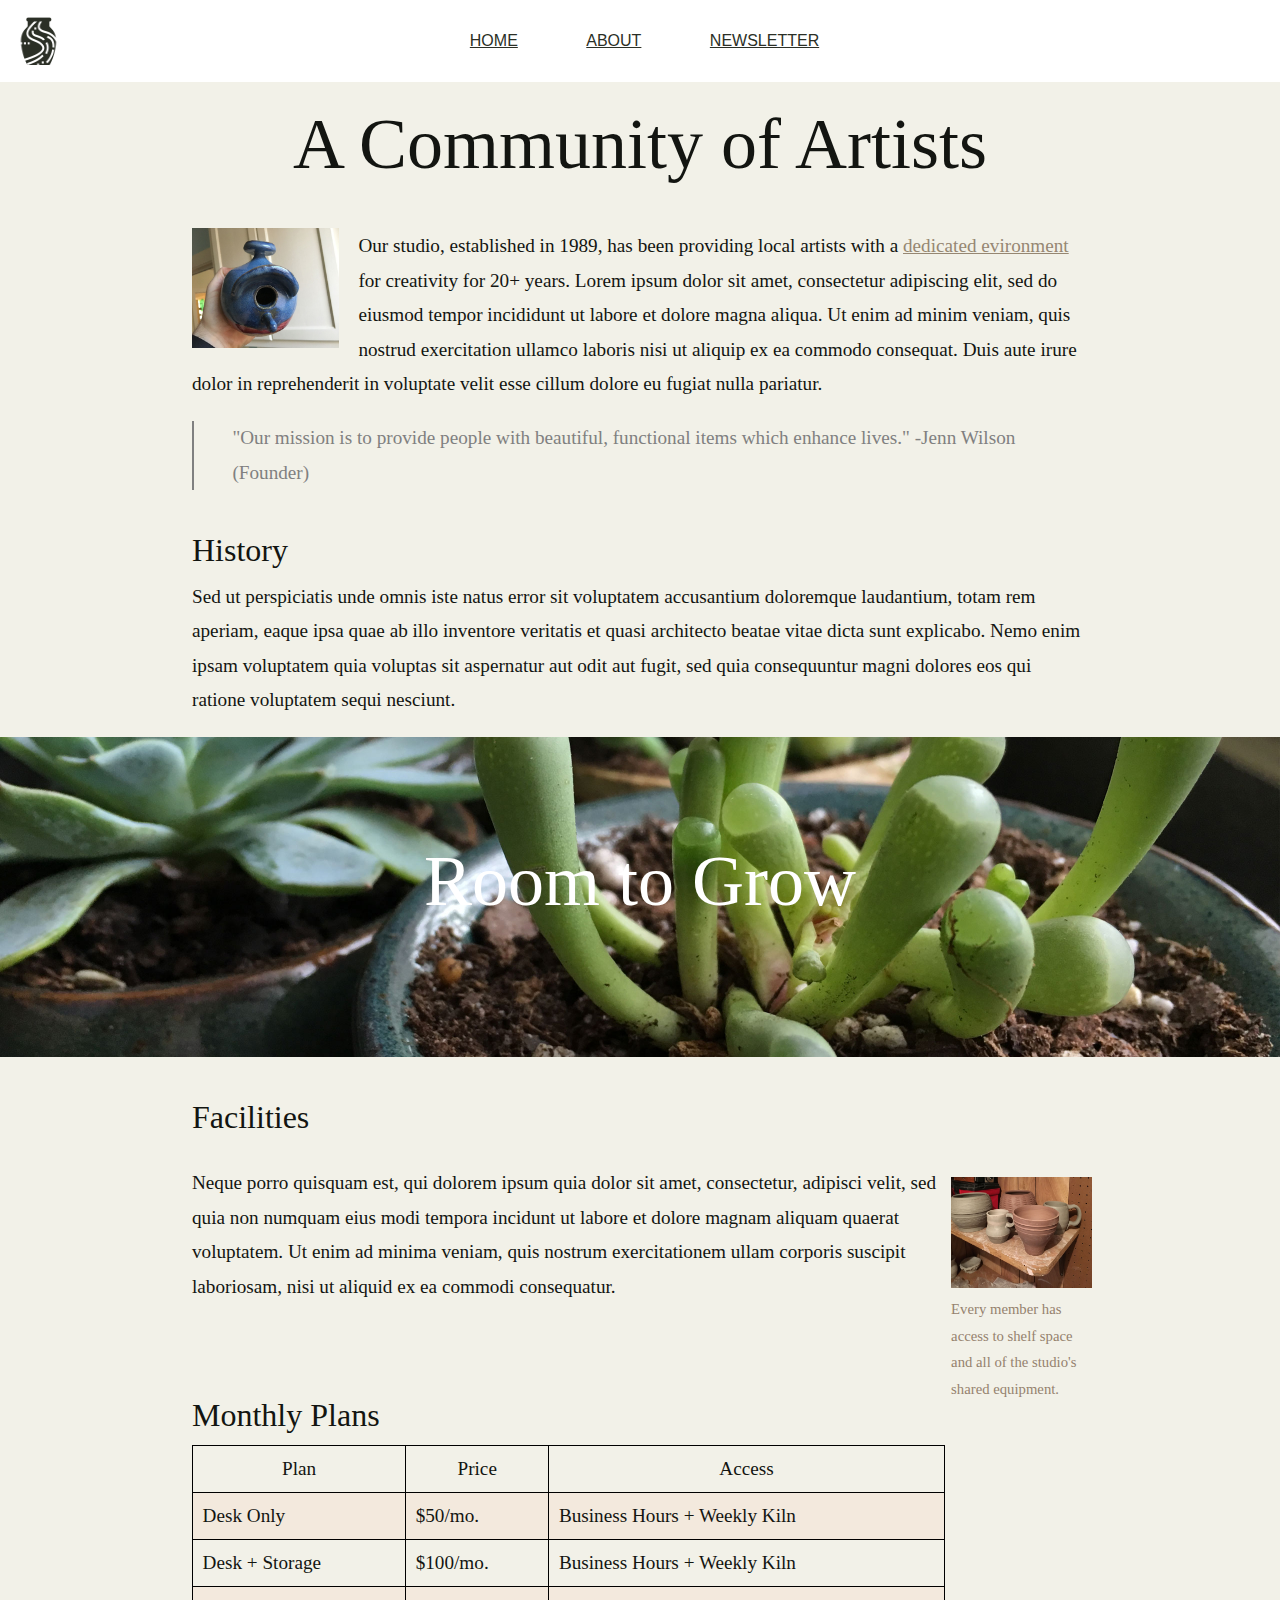
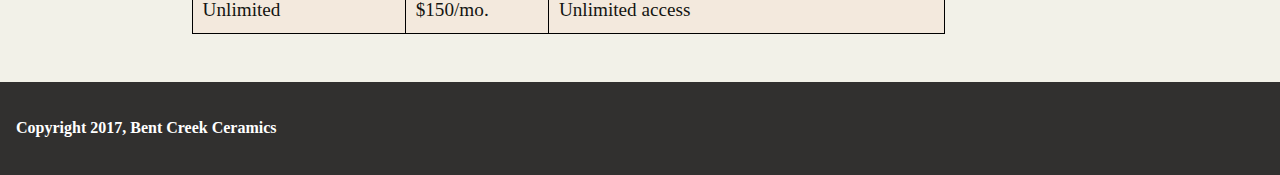
==== commit abc1f481: "PW1:14 about page Section - page completed. To begin Newsletter page" ====
--- a/about.html
+++ b/about.html
@@ -53,12 +53,12 @@
         <div class="bottom_table">
           <h3>Monthly Plans</h3>
           <table>
-            <thead>
+            <tr class="tr_align">
               <td>Plan</td>
               <td>Price</td>
               <td>Access</td>
-            </thead>
-            <tr>
+            </tr>
+            <tr class="tr_color">
               <td>Desk Only</td>
               <td>$50/mo.</td>
               <td>Business Hours + Weekly Kiln</td>
@@ -68,7 +68,7 @@
               <td>$100/mo.</td>
               <td>Business Hours + Weekly Kiln</td>
             </tr>
-            <tr>
+            <tr class="tr_color">
               <td>Unlimited</td>
               <td>$150/mo.</td>
               <td>Unlimited access</td>
--- a/style.css
+++ b/style.css
@@ -208,7 +208,7 @@
   font-weight: 500;
 }
 .top_main {
-  width: 64%;
+  width: 70%;
   margin: 0 auto;
 }
 .top_main img {
@@ -224,7 +224,7 @@
   color: #967343;
 }
 .top_main p, blockquote {
-  font-size: 1.4em;
+  font-size: 1.2em;
 }
 .top_main blockquote {
   border-left: solid 2px gray;
@@ -251,9 +251,10 @@
   height: 20em;
   color: #fff;
 }
+
 /* --- SECTION - bottom_main --- */
 .bottom_main {
-  width: 64%;
+  width: 70%;
   margin: 0 auto;
   padding-top: 0;
 }
@@ -263,7 +264,7 @@
   margin-bottom: 0;
 }
 .bottom_main p {
-  font-size: 1.4em
+  font-size: 1.2em
 }
 .bottom_main figure {
   margin: 0;
@@ -272,9 +273,51 @@
   float: right;
   width: 9.3em;
   font-size: .92em;
-  color: gray
+  color: rgb(149, 130, 110);
 }
 .bottom_main figure img {
   width: 9.6em;
   height: 7.5em;
 }
+.bottom_table {
+  padding-top: 2em;
+}
+.bottom_table table{
+  border-collapse: collapse;
+  width: 84%;
+  margin-bottom: 3em;
+}
+.tr_align {
+  text-align: center;
+}
+.bottom_table table td {
+  border: 1px solid black;
+  padding: .3em .5em;
+  font-size: 1.2em;
+}
+.tr_color {
+  background-color: rgb(243, 233, 221);
+}
+
+
+
+/*from puppy love*/
+/*table {
+  border-collapse: collapse;
+  width: 100%;
+  margin-bottom: 3em;
+}
+table, td {
+  border: 1px solid black;
+}
+thead {
+  background: #1fabe5;
+  color: #fff;
+}
+td {
+  padding: 1em 1em 1em 1em;
+}
+table img {
+  max-width: 6em;
+  max-height: 6em;
+}*/
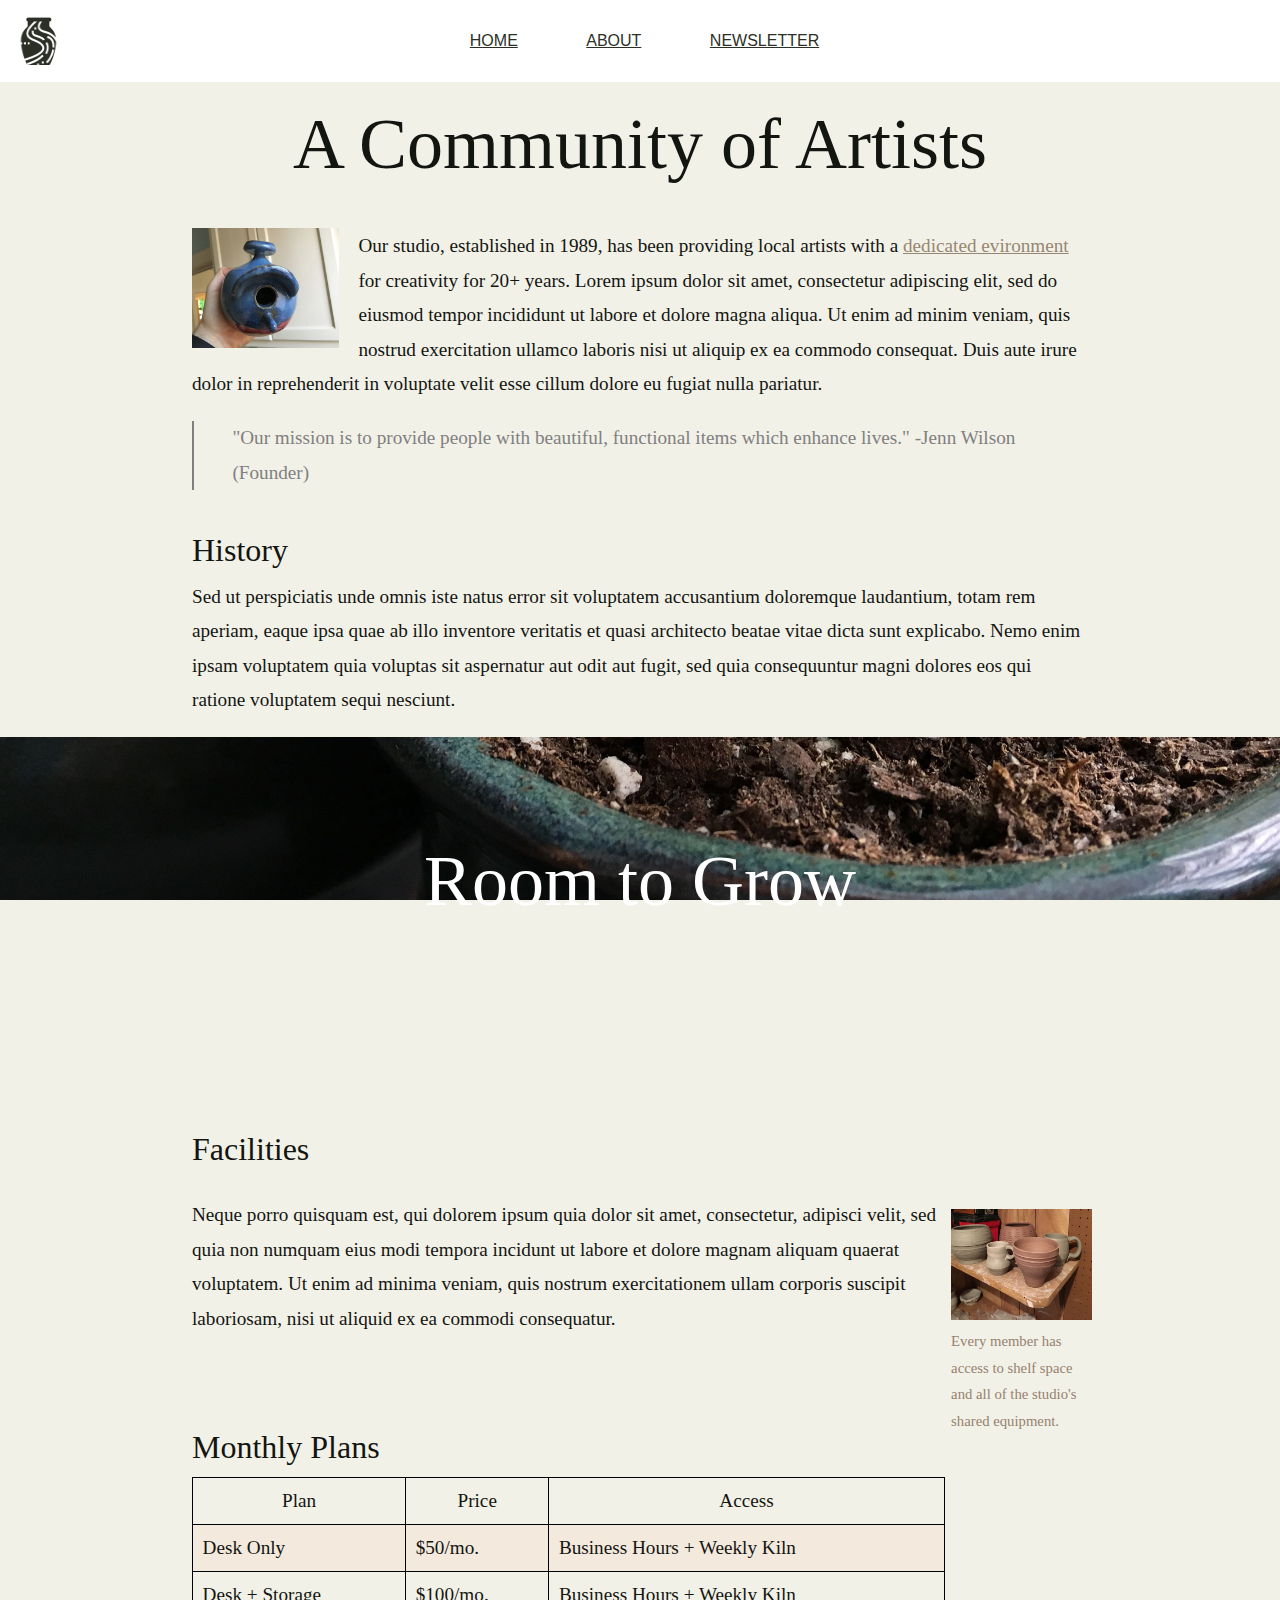
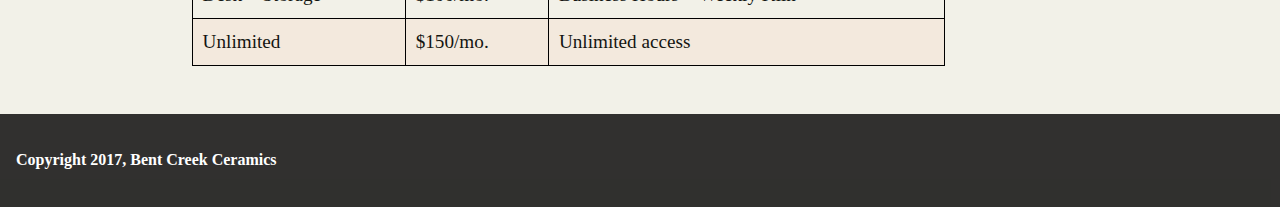
==== commit ec7373ce: "PW1:18 Project complete. Notes deleted. Added parallax to the about page and min height with vmn on " ====
--- a/about.html
+++ b/about.html
@@ -27,17 +27,17 @@
         <h1>A Community of Artists</h1>
         <img src="images/optimized/birdhouse.jpg" alt="Blue ceramic birdhouse">
         <p>Our studio, established in 1989, has been providing local artists with a <a href="#facilities">dedicated evironment</a> for creativity for 20+ years. Lorem ipsum dolor sit amet, consectetur adipiscing elit, sed do eiusmod tempor incididunt ut labore et dolore magna aliqua. Ut enim ad minim veniam, quis nostrud exercitation ullamco laboris nisi ut aliquip ex ea commodo consequat. Duis aute irure dolor in reprehenderit in voluptate velit esse cillum dolore eu fugiat nulla pariatur.
-</p>
+        </p>
         <blockquote>"Our mission is to provide people with beautiful, functional items which enhance lives."
--Jenn Wilson (Founder)
-</blockquote>
+          -Jenn Wilson (Founder)
+        </blockquote>
         <h3>History</h3>
         <p>Sed ut perspiciatis unde omnis iste natus error sit voluptatem accusantium doloremque laudantium, totam rem aperiam, eaque ipsa quae ab illo inventore veritatis et quasi architecto beatae vitae dicta sunt explicabo. Nemo enim ipsam voluptatem quia voluptas sit aspernatur aut odit aut fugit, sed quia consequuntur magni dolores eos qui ratione voluptatem sequi nesciunt.</p>
       </section>
 
   <!-- ----- SECTION - middle_main ----- -->
       <section class="middle_main">
-        <h1 id="facilities">Room to Grow</h1>
+        <h1>Room to Grow</h1>
       </section>
 
     <!-- ----- SECTION - bottom_main ----- -->
@@ -47,7 +47,7 @@
             <img src="images/optimized/background-1.jpg" alt="A shelf with ceramic bowls and mugs">
             <figcaption>Every member has access to shelf space and all of the studio's shared equipment.</figcaption>
           </figure>
-          <h3>Facilities</h3>
+          <h3 id="facilities">Facilities</h3>
           <p>Neque porro quisquam est, qui dolorem ipsum quia dolor sit amet, consectetur, adipisci velit, sed quia non numquam eius modi tempora incidunt ut labore et dolore magnam aliquam quaerat voluptatem. Ut enim ad minima veniam, quis nostrum exercitationem ullam corporis suscipit laboriosam, nisi ut aliquid ex ea commodi consequatur.</p>
         </div>
         <div class="bottom_table">
@@ -76,7 +76,6 @@
           </table>
         </div>
       </section>
-
     </main>   <!-- END MAIN -->
 
 <!-- ===== FOOTER ===== -->
--- a/style.css
+++ b/style.css
@@ -14,7 +14,6 @@
 /* ++++++++++++++++++++++++++++++++++++++++++ */
 
 /* ========== HEADER ==================== */
-
 header {
   position: fixed;
   width: 100%;
@@ -44,7 +43,6 @@
 }
 
 /* ========== MAIN ====================== */
-
 main {
   width: 100%;
   padding: 1em;
@@ -65,6 +63,7 @@
   margin-top: .25em;
   margin-bottom: 1.3em;
 }
+
 /* --- MAIN - image_row_1 --- */
 .image_row_1 {
   width: 100%;
@@ -170,23 +169,8 @@
   background-color: rgba( 0, 0, 0, 0.8 );
   color: #fff;
   font-weight: bolder;
-
-}
-
-/*Background: #F2F1E8
-Text: #131511
-√ Inline Link: #968772
-√ Inline Link (Hover): #967343
-√ Navigation Background: #FFFFFF
-√ Navigation Text: #2B2F26
-√ Navigation Text (Hover): #CD5D67
-√ Navigation Text (Active) #968772
-Button Background: #968772
-Button Background (Hover): #967343
-Button Text: #F2F1E8
-Button Text (Hover): #FFFFFF
-Input Border Bottom: #968772
-Input Border Bottom (Focus): #967343*/
+}
+
 
 /* ++++++++++++++++++++++++++++++++++++++++++ */
 /* +++++++++++++++ ABOUT.HTML +++++++++++++++ */
@@ -195,7 +179,6 @@
 /*Header and Footer properties inherited from index.html*/
 
 /* ========== MAIN ====================== */
-
 .main_about {
   margin: 0;
   padding: 0;
@@ -244,12 +227,12 @@
 /* --- SECTION - middle_main --- */
 .middle_main {
   background-image: url("images/optimized/background-3.jpg");
-  background-size: cover;
-  background-position: center;
-  width: 100%;
-  box-sizing: border-box;
   height: 20em;
   color: #fff;
+  background-attachment: fixed;
+  background-position: center;
+  background-repeat: no-repeat;
+  background-size: cover;
 }
 
 /* --- SECTION - bottom_main --- */
@@ -270,6 +253,7 @@
   margin: 0;
   padding: 0;
   padding-top: 6em;
+  padding-left: 1em;
   float: right;
   width: 9.3em;
   font-size: .92em;
@@ -299,25 +283,72 @@
   background-color: rgb(243, 233, 221);
 }
 
-
-
-/*from puppy love*/
-/*table {
-  border-collapse: collapse;
-  width: 100%;
-  margin-bottom: 3em;
-}
-table, td {
-  border: 1px solid black;
-}
-thead {
-  background: #1fabe5;
-  color: #fff;
-}
-td {
-  padding: 1em 1em 1em 1em;
-}
-table img {
-  max-width: 6em;
-  max-height: 6em;
-}*/
+/* ++++++++++++++++++++++++++++++++++++++++++ */
+/* ++++++++++++ NEWSLETTER.HTML +++++++++++++ */
+/* ++++++++++++++++++++++++++++++++++++++++++ */
+
+/*Header properties inherited from index.html*/
+
+/* ========== MAIN ====================== */
+.main_newsletter {
+  background-image: url("images/optimized/background-2.jpg");
+  background-size: cover;
+  background-position: top;
+  width: 100%;
+  box-sizing: border-box;
+  min-height: 60vmin;
+}
+.form_section {
+  background-color: #fff;
+  margin: 6em auto 3em auto;
+  padding: 0;
+  height: 400px;
+  width: 550px;
+  display: flex;
+}
+.form_section form {
+  background-color: #fff;
+  margin: 10px auto;
+  display: flex;
+  flex-flow: column nowrap;
+  justify-content: space-around;
+}
+.form_section > form h3, h4, input {
+  align-self: center;
+}
+.form_section h3 {
+  margin: .25em auto 0 auto;
+  font-size: 1.6em;
+  font-weight: 200;
+}
+.form_section h4 {
+  margin-top: 0;
+  font-size: 1.2em;
+  font-weight: 300;
+}
+.input_text {
+  border: none;
+  border-bottom: 2px solid #968772;
+  width: 100%;
+  font-size: 1em;
+  color: rgb(117, 117, 117);
+  padding: 2px;
+}
+textarea:focus, input:focus {
+  outline: none;
+  border-bottom: 2px solid #967343;:
+}
+.input_submit {
+  border: none;
+  color: #F2F1E8;
+  background-color: #968772;
+  font-size: 1.2em;
+  padding: .75em 1.5em;
+  margin: 20px auto;
+}
+.input_submit:hover {
+  background-color: #967343;
+  color: #ffffff;
+}
+
+/*FIN*/
